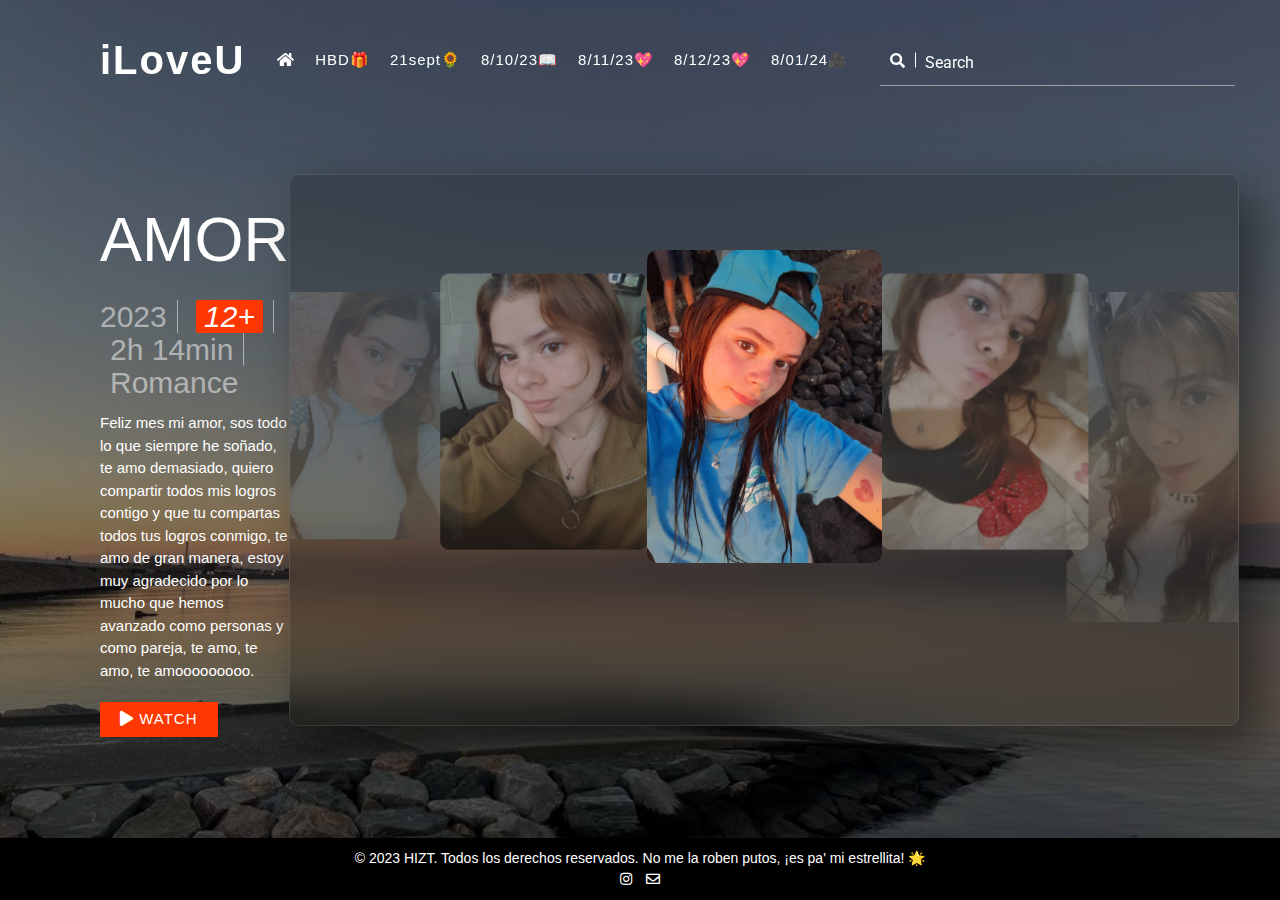
==== movie-website-landing-page/index.html @ 98b6262d "screen MesEneroImovies" ====
<!DOCTYPE html>
<html lang="en">
  <head>
    <meta charset="UTF-8" />
    <meta http-equiv="X-UA-Compatible" content="IE=edge" />
    <meta name="viewport" content="width=device-width, initial-scale=1.0" />
    <meta name="keywords" content="HTML, CSS, JavaScript" />
    <meta name="author" content="DStudio Technology (David)" />
    <!-- https://fontawesome.com/v4/get-started/ -->
    <link rel="stylesheet" href="./font-awesome/css/font-awesome.min.css" />
    <link
      rel="stylesheet"
      href="https://cdnjs.cloudflare.com/ajax/libs/materialize/1.0.0/css/materialize.min.css"
    />
    <link rel="stylesheet" href="./css/main.css" />

    <link rel="preconnect" href="https://fonts.googleapis.com">
    <link rel="preconnect" href="https://fonts.gstatic.com" crossorigin>
    <link
        href="https://fonts.googleapis.com/css2?family=Open+Sans:ital,wght@0,300;0,400;0,500;0,600;0,700;1,300;1,400;1,600;1,700&family=Roboto:ital,wght@0,300;0,400;0,500;0,600;0,700;1,300;1,400;1,500;1,600;1,700&family=Work+Sans:ital,wght@0,300;0,400;0,500;0,600;0,700;1,300;1,400;1,500;1,600;1,700&display=swap"
        rel="stylesheet">

    <link href="/assets/vendor/bootstrap/css/bootstrap.min.css" rel="stylesheet">
    <link href="/assets/vendor/bootstrap-icons/bootstrap-icons.css" rel="stylesheet">
    <link href="/assets/vendor/fontawesome-free/css/all.min.css" rel="stylesheet">
    <link href="/assets/vendor/aos/aos.css" rel="stylesheet">
    <link href="/assets/vendor/glightbox/css/glightbox.min.css" rel="stylesheet">
    <link href="/assets/vendor/swiper/swiper-bundle.min.css" rel="stylesheet">
    <link rel="stylesheet" href="https://cdnjs.cloudflare.com/ajax/libs/font-awesome/5.15.3/css/all.min.css">
    <title>Naho Movie Website </title>
  </head>
  <body>
    
    <header>
      <a href="#" class="logo">iLoveU</a>
      <ul class="nav">
        <li>
          <a href="/"><i class="fa fa-home" aria-hidden="true"></i> </a>
        </li>
        <li><a href="../index.html">HBD🎁</a></li>
        <li><a href="../flor.html">21sept🌻</a></li>
        <li><a href="../turnjs4/samples/basic/index.html">8/10/23📖</a></li>
        <li><a href="../pdfviewer.html">8/11/23💖</a></li>
        <li><a href="../florcita.html">8/12/23💖</a></li>
        <li><a href="#">8/01/24🎥</a></li>

      </ul>
      <div class="search">
        <input type="text" placeholder="Search" />
        <i class="fa fa-search" aria-hidden="true"></i>
      </div>
    </header>
    <div class="banner">
      <div class="content the-little-mermaid active">
        <h1
          class="movie-title"
        ><span style="color: white;">AMOR</span>
      </h1>
        <h4>
          <span>2023</span>
          <span><i>12+</i></span>
          <span>2h 14min</span>
          <span>Romance</span>
        </h4>
        <p>
          Feliz mes mi amor, sos todo lo que siempre he soñado, te amo demasiado, quiero compartir todos mis logros contigo y que tu compartas todos tus logros conmigo,
          te amo de gran manera, estoy muy agradecido por lo mucho que hemos avanzado como personas y como pareja, te amo, te amo, te amooooooooo.
        </p>
        <div class="button">
          <a href="#" onClick="toggleVideo()"><i class="fa fa-play" aria-hidden="true"></i> Watch</a>
          <!--<a href="#"><i class="fa fa-plus" aria-hidden="true"></i> My List</a>-->
        </div>
      </div>
      <div class="content bg-65">
        <h1
        class="movie-title"
      ><span style="color: white;">MY EYES</span>
    </h1>
        <h4>
          <span>2023</span>
          <span><i>15+</i></span>
          <span>1h 33min</span>
          <span>Romance</span>
        </h4>
        <p>
          Sos mi todo. La persona con la cual puedo hablar sobre cualquier tema, la unica persona en la que pienso al nomas despertar,
          y la ultima con la que hablo y quiero siempre hablar al final del dia, sos la primera persona a la cual quiero contarle cuando
          algo bueno me esta pasando, cuando me siento mal por algo, sos la indicada y siempre estuve seguro de eso mi amor,
          sos mas que mi novia, sos mi mejor amiga, mi persona favorita, mi debilidad, mi fortaleza, mi estrellita, tengo mucha suerte de tenerte y estoy muy feliz de tenerte
        </p>
        <div class="button">
          <a href="#" onClick="toggleVideo2()"><i class="fa fa-play" aria-hidden="true"></i> Watch</a>
          <!--<a href="#"><i class="fa fa-plus" aria-hidden="true"></i> My List</a>-->
        </div>
      </div>
      <div class="content the-covenant">
        <h1
        class="movie-title"
      ><span style="color: white;">LIFE'S GOOD</span>
    </h1>
        <h4>
          <span>2023</span>
          <span><i>12+</i></span>
          <span>2h 03min</span>
          <span>ROMANCE</span>
        </h4>
        <p>
          Quiero que tengas en mente siempre que te amo con todo mi ser, no importa que pase, se que ambos lucharemos pa estar juntitos,
          y siempre te voy amar , siempre seras prioridad en mi vida, y siempre voy a querer darte lo mejor, y solo para re afirmartelo, nunca 
          me voy a rendir contigo siempre luchare para que finalmente estemos juntos y estemos felices, te amo mi niña
        </p>
        <div class="button">
          <a href="#" onClick="toggleVideo3()"><i class="fa fa-play" aria-hidden="true"></i> Watch</a>
          <!--<a href="#"><i class="fa fa-plus" aria-hidden="true"></i> My List</a>-->
        </div>
      </div>
      <div class="content the-black-demon">
        <h1
        class="movie-title"
      ><span style="color: white;">MY GIRL</span>
    </h1>
        <h4>
          <span>2023</span>
          <span><i>16+</i></span>
          <span>1h 40min</span>
          <span>ROMANCE</span>
        </h4>
        <p>
          Deseo ser yo siempre el que genere una sonrisa en tu carita, que nunca dudes en escogerme siempre,
          quiero ser la persona a la que acudas cuando necesites un abrazo el resto de mi vida, quiero darte todo mi apoyo,
          y quiero sobre todo cuidar tu corazoncito, te amo mi amor.
        </p>
        <div class="button">
          <a href="#" onClick="toggleVideo4()"><i class="fa fa-play" aria-hidden="true"></i> Watch</a>
          <!--<a href="#"><i class="fa fa-plus" aria-hidden="true"></i> My List</a>-->
        </div>
      </div>
      <div class="content the-tank">
        <h1
        class="movie-title"
      ><span style="color: white;">MY HOME</span>
    </h1>
        <h4>
          <span>2023</span>
          <span><i>15+</i></span>
          <span>1h 40min</span>
          <span>ROMANCE</span>
        </h4>
        <p>
          Estoy muy enamorado de ti y cuando de ti me refiero a literalmente de todo tu, tu forma de ser,
          tu caracter, todo lo que te hace ser tu me encanta, me fascina, cada dia me vuelvo mas adicto a ti, 
          me encanta escucharte reir, me gusta hacerte sonreir y me encantaaa demasiado ver esos ojitos tan lindos
          brillar ante mi presencia, Te Amo mi niña. <a href="https://www.youtube.com/watch?v=mXeqbBtIrNo">
            te la dedico mi estrellita 🌟
          </a>
        </p>
        
        <div class="button">
          <a onClick="toggleVideo5()" href="#"><i class="fa fa-play" aria-hidden="true"></i> Watch</a>
          <!--<a href="#"><i class="fa fa-plus" aria-hidden="true"></i> My List</a>-->
        </div>
      </div>
      <div class="carousel-box">
        <div class="carousel">
          <div
            class="carousel-item"
            onClick="changeBg('bg-little-mermaid.jpeg', 'the-little-mermaid');"
          >
            <img src="./images/movies/uno.jpeg" />
          </div>
          <div class="carousel-item" onClick="changeBg('bg-65.jpeg', 'bg-65');">
            <img src="./images/movies/dos.jpeg" />
          </div>
          <div
            class="carousel-item"
            onClick="changeBg('bg-the-covenant.jpeg', 'the-covenant');"
          >
            <img src="./images/movies/tres.jpeg" />
          </div>
          <div
            class="carousel-item"
            onClick="changeBg('bg-the-black-demon.jpeg', 'the-black-demon');"
          >
            <img src="./images/movies/cuatro.jpeg" />
          </div>
          <div
            class="carousel-item"
            onClick="changeBg('bg-the-tank.jpeg', 'the-tank');"
          >
            <img src="./images/movies/cinco.jpeg" />
          </div>
        </div>
      </div>
     
     
    </div>
    <div class="trailer">
      <video 
      id="uno"
        src="./assets/vuno.mp4"
        muted
        controls="true"
        autoplay="true"
      >
    </video>
      <img
        class="close"
        src="./images/close.png"
        alt="close"
        onClick="toggleVideo()"
      />
    </div>
    <div class="trailer2">
      <video
      id="dos"
        src="./assets/vdos.mp4"
        muted
        controls="true"
        autoplay="true"
      ></video>
      <img
        class="close"
        src="./images/close.png"
        alt="close"
        onClick="toggleVideo2()"
      />
    </div>
    <div class="trailer3">
      <video
        src="./assets/v3.mp4"
        muted
        controls="true"
        autoplay="true"
      ></video>
      <img
        class="close"
        src="./images/close.png"
        alt="close"
        onClick="toggleVideo3()"
      />
    </div>
    <div class="trailer4">
      <video
        src="./assets/v4.mp4"
        muted
        controls="true"
        autoplay="true"
      ></video>
      <img
        class="close"
        src="./images/close.png"
        alt="close"
        onClick="toggleVideo4()"
      />
    </div>
    <div class="trailer5">
      <video
        src="./assets/v5.mp4"
        muted
        controls="true"
        autoplay="true"
      ></video>
      <img
        class="close"
        src="./images/close.png"
        alt="close"
        onClick="toggleVideo5()"
      />
    </div>
    <footer class="footer">
      <div class="footer-content">
        <p>&copy; 2023 HIZT. Todos los derechos reservados. No me la roben putos, ¡es pa' mi estrellita! 🌟<br>
        <a href="https://www.instagram.com/a_fuentes.11/" target="_blank"><i class="fab fa-instagram"></i></a>  <a href=""><i class="far fa-envelope"></i></a> </p>
      </div>
    </footer>
    <script src="https://code.jquery.com/jquery-3.7.0.js"></script>
    <script src="https://cdnjs.cloudflare.com/ajax/libs/materialize/1.0.0/js/materialize.min.js"></script>
    <script src="./js/script.js"></script>
    <script type="text/javascript">
      $(document).ready(function () {
        $('.carousel').carousel();
      });
    </script>
  </body>
</html>
---- movie-website-landing-page/css/main.css ----
@import url('https://fonts.googleapis.com/css2?family=Poppins:ital,wght@0,200;0,300;0,400;0,500;0,600;0,700;0,800;0,900;1,200&family=Roboto:wght@300;400;500&display=swap');
* {
  margin: 0;
  padding: 0;
  box-sizing: border-box;
}

:root {
  --primary: #ff3700;
}

body {
  background: #000000;
  font-family: 'Poppins', sans-serif;
}

header {
  position: absolute;
  top: 0;
  left: 0;
  width: 100%;
  display: flex;
  justify-content: space-between;
  align-items: center;
  padding: 30px 100px;
  z-index: 10;
}

.logo {
  font-size: 40px;
  color: #fff;
  letter-spacing: 2px;
  font-weight: 800;
}

.nav {
  display: flex;
}

.nav li {
  list-style: none;
  margin: 0 10px;
}

.nav li a {
  color: #ffffff;
  text-decoration: none;
  font-weight: 500;
  letter-spacing: 1px;
  cursor: pointer;
  transition: 0.3s;
}

.nav li:hover a {
  color: var(--primary);
}

.search {
  position: relative;
  width: 300px;
  height: 40px;
}

.search input {
  position: absolute;
  left: 0;
  top: 0;
  width: 100%;
  height: 100%;
  color: #ffffff;
  background: transparent;
  border: 1px solid rgba(255, 255, 2555, 0.5);
  outline: none;
  border-radius: 4px;
  padding: 0 10px 0 45px !important;
  backdrop-filter: blur(10px);
}

.search input::placeholder {
  color: #ffffff;
}

.search .fa-search {
  position: absolute;
  top: 50%;
  transform: translateY(-50%);
  left: 10px;
  padding-right: 10px;
  color: #ffffff;
  border-right: 1px solid #ffffff;
}

.banner {
  position: relative;
  width: 100%;
  min-height: 100vh;
  padding: 0 100px;
  display: flex;
  justify-content: space-between;
  align-items: center;
  background: url('../images/movies/bg-little-mermaid.jpeg') no-repeat;
  background-size: cover;
  background-position: center;
  overflow: hidden;
  transition: 0.5s;
}

.banner::before {
  position: absolute;
  content: '';
  top: 0;
  left: 0;
  right: 0;
  bottom: 0;
  width: 100%;
  height: 100%;
  background: rgba(0, 0, 0, 0.5);
}

.content {
  position: relative;
  max-width: 550px;
  display: none;
  visibility: hidden;
  transform: scale(0);
  transition: 0.5s;
}

.content.active {
  display: block;
  visibility: visible;
  transform: scale(1);
  transition: 0.5s;
}

.movie-title {
  max-width: 250px;
}

.banner .content h4 {
  color: rgba(255, 255, 2555, 0.5);
  font-weight: 400;
  font-size: 30px;
}

.banner .content h4 span {
  padding: 0 10px;
  border-right: 1px solid rgba(255, 255, 2555, 0.5);
}

.banner .content h4 span:first-child {
  padding-left: 0;
}

.banner .content h4 span:last-child {
  border-right: 0;
}

.banner .content h4 span i {
  background: var(--primary);
  color: #ffffff;
  padding: 0 8px;
  display: inline-block;
  border-radius: 2px;
}

.banner .content p {
  font-size: 1em;
  font-weight: 300;
  line-height: 1.5em;
  color: #ffffff;
  margin: 10px 0 20px;
}

.banner .content .button {
  position: relative;
}

.banner .content .button a {
  position: relative;
  display: inline-block;
  margin-right: 10px;
  background: var(--primary);
  color: #ffffff;
  padding: 6px 20px;
  text-decoration: none;
  font-weight: 500;
  letter-spacing: 1px;
  text-transform: uppercase;
  transition: 0.5s;
  cursor: pointer;
}

.banner .content .button a:nth-child(2) {
  background: rgba(0, 0, 0, 0.5);
  border: 1px solid rgba(255, 255, 2555, 0.2);
}

.banner .content .button a:hover:nth-child(2) {
  background: var(--primary);
}

.banner .carousel-box {
  position: relative;
  min-width: 950px;
  display: flex;
  justify-content: center;
  align-items: center;
  background: rgba(0, 0, 0, 0.2);
  box-shadow: 20px 20px 50px rgba(0, 0, 0, 0.5);
  border: 1px solid rgba(255, 255, 2555, 0.1);
  backdrop-filter: blur(20px);
  border-radius: 10px;
}

.carousel {
  position: relative;
  height: 550px;
  perspective: 1500px;
}
.carousel .carousel-item {
  width: 250px;
  cursor: pointer;
}
.carousel .carousel-item img {
  max-width: 235px;
  border-radius: 10px;
  transform: translateX(8px) translateY(-100px);
  object-fit: cover;
  object-position: center;
}

.play {
  position: absolute;
  bottom: 50px;
  left: 100px;
  display: inline-flex;
  justify-content: flex-start;
  align-items: center;
  color: #ffffff;
  text-decoration: none;
  text-transform: uppercase;
  font-weight: 500;
  letter-spacing: 1px;
  font-size: 1.2em;
  cursor: pointer !important;
  transition: 0.3s;
}

.play i {
  margin-right: 10px;
  font-size: 40px;
  cursor: pointer !important;
}

.play:hover {
  color: var(--primary);
}

.trailer {
  position: fixed;
  top: 50%;
  left: 50%;
  transform: translate(-50%, -50%);
  z-index: 100;
  width: 100%;
  height: 100%;
  display: flex;
  justify-content: center;
  align-items: center;
  backdrop-filter: blur(20px);
  visibility: hidden;
  opacity: 0;
  transition: 0.5s;
}

.trailer.active {
  visibility: visible;
  opacity: 1;
}

.trailer video {
  max-width: 900px;
  outline: none;
}
.trailer2 {
  position: fixed;
  top: 50%;
  left: 50%;
  transform: translate(-50%, -50%);
  z-index: 100;
  width: 100%;
  height: 100%;
  display: flex;
  justify-content: center;
  align-items: center;
  backdrop-filter: blur(20px);
  visibility: hidden;
  opacity: 0;
  transition: 0.5s;
}

.trailer2.active {
  visibility: visible;
  opacity: 1;
}

.trailer2 video {
  max-width: 900px;
  outline: none;
}
.trailer3 {
  position: fixed;
  top: 50%;
  left: 50%;
  transform: translate(-50%, -50%);
  z-index: 100;
  width: 100%;
  height: 100%;
  display: flex;
  justify-content: center;
  align-items: center;
  backdrop-filter: blur(20px);
  visibility: hidden;
  opacity: 0;
  transition: 0.5s;
}

.trailer3.active {
  visibility: visible;
  opacity: 1;
}

.trailer3 video {
  max-width: 900px;
  outline: none;
}
.trailer4 {
  position: fixed;
  top: 50%;
  left: 50%;
  transform: translate(-50%, -50%);
  z-index: 100;
  width: 100%;
  height: 100%;
  display: flex;
  justify-content: center;
  align-items: center;
  backdrop-filter: blur(20px);
  visibility: hidden;
  opacity: 0;
  transition: 0.5s;
}

.trailer4.active {
  visibility: visible;
  opacity: 1;
}

.trailer4 video {
  max-width: 900px;
  outline: none;
}
.trailer5 {
  position: fixed;
  top: 50%;
  left: 50%;
  transform: translate(-50%, -50%);
  z-index: 100;
  width: 100%;
  height: 100%;
  display: flex;
  justify-content: center;
  align-items: center;
  backdrop-filter: blur(20px);
  visibility: hidden;
  opacity: 0;
  transition: 0.5s;
}

.trailer5.active {
  visibility: visible;
  opacity: 1;
}

.trailer5 video {
  max-width: 900px;
  outline: none;
}
.close {
  position: absolute;
  top: 30px;
  right: 30px;
  cursor: pointer;
  filter: invert(1);
  max-width: 32px;
}

.sci {
  position: absolute;
  bottom: 50px;
  right: 100px;
  display: inline-flex;
  justify-content: flex-start;
  align-items: center;
  gap: 25px;
}

.sci a {
  color: #ffffff;
  text-decoration: none;
  text-transform: uppercase;
  font-weight: 500;
  letter-spacing: 1px;
  font-size: 25px;
  transition: 0.3s;
  cursor: pointer;
}

.sci a:hover {
  color: var(--primary);
}

@media (max-width: 991px) {
  header {
    padding: 20px 50px;
    flex-direction: column;
    flex-wrap: wrap;
    justify-content: center;
  }

  header .nav {
    display: flex;
    justify-content: center;
    flex-wrap: wrap;
    margin: 10px 0;
  }

  .banner {
    padding: 100px 50px;
  }

  .banner .play {
    left: 50px;
    font-size: 1em;
  }

  .play img {
    margin-right: 10px;
    max-width: 40px;
  }

  .trailer video {
    max-width: 90%;
  }
  .trailer2 video {
    max-width: 90%;
  }
  .trailer3 video {
    max-width: 90%;
  }
  .trailer4 video {
    max-width: 90%;
  }
  .trailer5 video {
    max-width: 90%;
  }
}

@media (max-width: 600px) {
  header {
    padding: 20px;
  }

  .search {
    position: relative;
    width: 250px;
    height: 40px;
  }

  .banner {
    padding: 120px 30px 100px;
    flex-direction: column;
  }

  .banner .content {
    margin-top: 18%;
  }

  .movie-title {
    max-width: 150px;
  }

  .banner .content h4 {
    font-weight: 300;
    font-size: 20px;
  }

  .banner .content p {
    font-size: 10px;
    font-weight: 200;
    line-height: 1.2em;
  }

  .banner .carousel-box {
    max-width: 450px;
    max-height: 300px;
  }

  .carousel {
    position: relative;
    height: 280px;
    perspective: 1500px;
  }

  .carousel .carousel-item {
    margin-top: 10%;
    width: 150px;
    cursor: pointer;
  }

  .carousel .carousel-item img {
    max-width: 140px;
    border-radius: 10px;
    transform: translateX(8px) translateY(-100px);
    object-fit: cover;
    object-position: center;
  }

  .banner .play {
    left: 30px;
    bottom: 30px;
  }

  .banner .sci {
    right: 30px;
    bottom: 30px;
    gap: 15px;
  }
}

.footer-content {
  
  max-width: 1200px;
  margin: 0 auto;
}

.footer p {
  margin: 0;
  font-size: 14px;
  line-height: 1.5;
}

.footer a {
  color: white;
  text-decoration: none;
  margin: 0 5px;
}
.footer {
  position: fixed;
  bottom: 0;
  width: 100%;
  background-color: black;
  color: white;
  text-align: center;
  padding: 10px 0;
  z-index: 2; /* Asegura que el footer esté en el frente */
}

body {
  margin: 0;
  padding: 0;
  font-family: Arial, sans-serif;
  overflow-x: hidden;
  overflow-y: scroll;
  
}
#page-content {

  width: 100%; 
  height: calc(100% - 20px); 
  margin-bottom: 100px;
  overflow-x:hidden; 
  overflow-y:scroll; 
}
*,
html {   box-sizing: border-box;

margin: 0;
padding: 0;
}
* {
  box-sizing: border-box;
  scrollbar-color: transparent transparent; /* thumb and track color */
  scrollbar-width: 0px;
}

*::-webkit-scrollbar {
  width: 0;
}

*::-webkit-scrollbar-track {
  background: transparent;
}

*::-webkit-scrollbar-thumb {
  background: transparent;
  border: none;
}

* {
  -ms-overflow-style: none;
}

#overlay {
  font-family: "Poppins", sans-serif;
  margin: 0;
  padding: 0;
  display: flex;
  align-items: center;
  justify-content: center;
  height: 100vh;
  transition: 0.3s linear;
}
#overlay.active {
  width: 100%;
  height: 100vh;
  background-color: rgba(0, 0, 0, 0.7);
}

#burger {
  position: fixed;
  top: 20px; /* Cambia el valor de top a 20px para mantener la distancia desde la parte superior */
  left: 20px; /* Usa "left" en lugar de "right" para colocarlo en la parte izquierda */
  background: #17141d;
  padding: 1rem;
  z-index: 1000;
  cursor: pointer;
  transition: 0.3s linear;
  box-shadow: 2px 2px 5px #17141d;
}
#burger:hover {
  background-color: goldenrod;
}
.line{
  width: 22px;
  margin-bottom: 5px;
  height: 2px;
  background-color: white;
}

.line:last-child {
  margin-bottom: 0;
}

#nav {
  height: 100vh;
  width: 300px;
  display: flex;
  align-items: flex-start; /* Cambia "center" a "flex-start" para alinear en la parte superior */
  justify-content: center;
  background-color: #17141d;
  color: white;
  position: fixed;
  left: 0; /* Cambia "right" a "left" para colocarlo en la parte izquierda */
  transform: translateX(-100%); /* Usa un valor negativo para ocultarlo en la izquierda */
  transition: transform 0.3s linear;
  margin-left: 0; /* Elimina el margen izquierdo para que no se superponga con otros elementos */
}

#nav.active {
  transform: translateX(0);
}
#uele {
  margin-top: 30%;

  list-style: none;
  text-align: left;
}
#uno {
  font-size: 19px;
  display:block; 
  padding:10px; 
  color:#ffffff; 
  text-decoration:dotted; 
}
/*li*/
.text {
  width: 100%;
  text-align: center;
  line-height: 1.8;
  letter-spacing: 3px;
}

#a_drawer {
  color: #fafafa;
  transition: 0.3s linear;
}



#a_drawer:hover {
  color: goldenrod;
  outline: none;
}
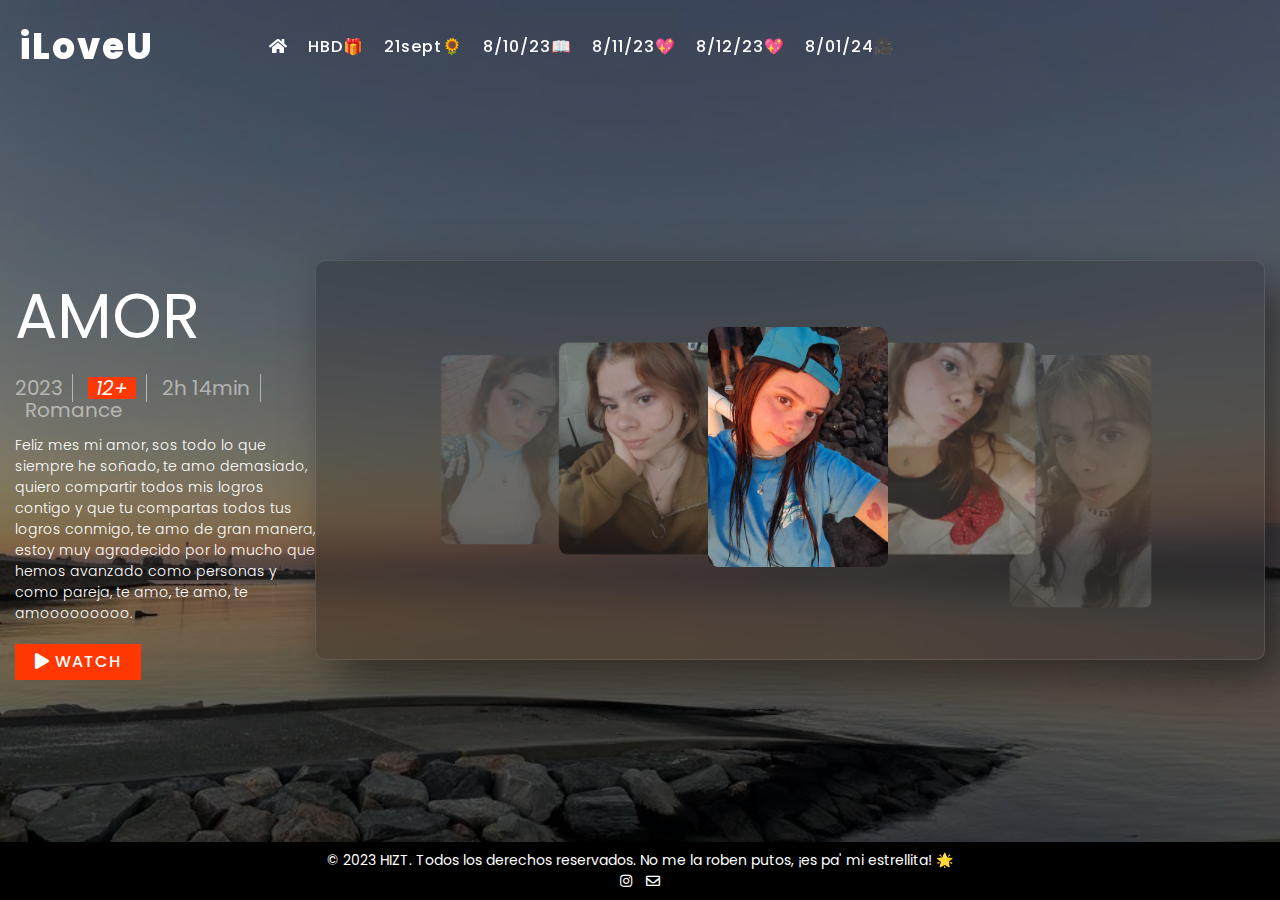
==== commit 426411f8: "fixing responsive screens" ====
--- a/movie-website-landing-page/index.html
+++ b/movie-website-landing-page/index.html
@@ -46,8 +46,7 @@
 
       </ul>
       <div class="search">
-        <input type="text" placeholder="Search" />
-        <i class="fa fa-search" aria-hidden="true"></i>
+    
       </div>
     </header>
     <div class="banner">
--- a/movie-website-landing-page/css/main.css
+++ b/movie-website-landing-page/css/main.css
@@ -471,7 +471,9 @@
   header {
     padding: 20px;
   }
-
+  .content .button {
+    z-index: 1;
+  }
   .search {
     position: relative;
     width: 250px;
@@ -480,8 +482,18 @@
 
   .banner {
     padding: 120px 30px 100px;
-    flex-direction: column;
-  }
+    flex-direction: column-reverse;
+  }
+  
+  .content .button {
+  position: relative;
+  margin: 10px; /* Ajusta según sea necesario */
+  height: auto; /* O ajusta según sea necesario */
+}
+.content .button a {
+  pointer-events: auto;
+}
+
 
   .banner .content {
     margin-top: 18%;
@@ -567,139 +579,179 @@
   z-index: 2; /* Asegura que el footer esté en el frente */
 }
 
-body {
-  margin: 0;
-  padding: 0;
-  font-family: Arial, sans-serif;
-  overflow-x: hidden;
-  overflow-y: scroll;
-  
-}
-#page-content {
-
-  width: 100%; 
-  height: calc(100% - 20px); 
-  margin-bottom: 100px;
-  overflow-x:hidden; 
-  overflow-y:scroll; 
-}
-*,
-html {   box-sizing: border-box;
-
-margin: 0;
-padding: 0;
-}
-* {
-  box-sizing: border-box;
-  scrollbar-color: transparent transparent; /* thumb and track color */
-  scrollbar-width: 0px;
-}
-
-*::-webkit-scrollbar {
-  width: 0;
-}
-
-*::-webkit-scrollbar-track {
-  background: transparent;
-}
-
-*::-webkit-scrollbar-thumb {
-  background: transparent;
-  border: none;
-}
-
-* {
-  -ms-overflow-style: none;
-}
-
-#overlay {
-  font-family: "Poppins", sans-serif;
-  margin: 0;
-  padding: 0;
-  display: flex;
-  align-items: center;
-  justify-content: center;
-  height: 100vh;
-  transition: 0.3s linear;
-}
-#overlay.active {
-  width: 100%;
-  height: 100vh;
-  background-color: rgba(0, 0, 0, 0.7);
-}
-
-#burger {
-  position: fixed;
-  top: 20px; /* Cambia el valor de top a 20px para mantener la distancia desde la parte superior */
-  left: 20px; /* Usa "left" en lugar de "right" para colocarlo en la parte izquierda */
-  background: #17141d;
-  padding: 1rem;
-  z-index: 1000;
-  cursor: pointer;
-  transition: 0.3s linear;
-  box-shadow: 2px 2px 5px #17141d;
-}
-#burger:hover {
-  background-color: goldenrod;
-}
-.line{
-  width: 22px;
-  margin-bottom: 5px;
-  height: 2px;
-  background-color: white;
-}
-
-.line:last-child {
-  margin-bottom: 0;
-}
-
-#nav {
-  height: 100vh;
-  width: 300px;
-  display: flex;
-  align-items: flex-start; /* Cambia "center" a "flex-start" para alinear en la parte superior */
-  justify-content: center;
-  background-color: #17141d;
-  color: white;
-  position: fixed;
-  left: 0; /* Cambia "right" a "left" para colocarlo en la parte izquierda */
-  transform: translateX(-100%); /* Usa un valor negativo para ocultarlo en la izquierda */
-  transition: transform 0.3s linear;
-  margin-left: 0; /* Elimina el margen izquierdo para que no se superponga con otros elementos */
-}
-
-#nav.active {
-  transform: translateX(0);
-}
-#uele {
-  margin-top: 30%;
-
-  list-style: none;
-  text-align: left;
-}
-#uno {
-  font-size: 19px;
-  display:block; 
-  padding:10px; 
-  color:#ffffff; 
-  text-decoration:dotted; 
-}
-/*li*/
-.text {
-  width: 100%;
-  text-align: center;
-  line-height: 1.8;
-  letter-spacing: 3px;
-}
-
-#a_drawer {
-  color: #fafafa;
-  transition: 0.3s linear;
-}
-
-
-
-#a_drawer:hover {
-  color: goldenrod;
-  outline: none;
-}+/* Añadir la siguiente regla para hacer el diseño responsive en general */
+@media (max-width: 1366px) {
+  body {
+    font-size: 14px; /* Ajustar el tamaño de fuente base para pantallas más pequeñas */
+  }
+}
+
+/* Hacer el header responsive */
+@media (max-width: 991px) {
+  header {
+    padding: 20px;
+    flex-direction: column;
+    align-items: center;
+  }
+
+  header .nav {
+    margin: 10px 0;
+  }
+
+  .logo {
+    font-size: 30px; /* Reducir el tamaño del logo para pantallas más pequeñas */
+  }
+
+  .search {
+    width: 250px;
+  }
+}
+
+/* Hacer el banner responsive */
+@media (max-width: 600px) {
+ 
+  .banner {
+    overflow-x: auto;
+  }
+
+  .banner .play {
+    left: 15px;
+    bottom: 15px;
+    display: flex;
+    align-items: center;
+    font-size: 0.9em;
+  }
+
+  .play i {
+    font-size: 30px;
+  }
+
+  .banner .content {
+    margin-top: 10%;
+  }
+
+  .movie-title {
+    max-width: 100%;
+  }
+
+  .banner .content h4 {
+    font-size: 18px;
+  }
+
+  .banner .content p {
+    font-size: 12px;
+    line-height: 1.3em;
+  }
+
+  .banner .carousel-box {
+    max-width: 100%;
+    max-height: 200px;
+  }
+
+  .carousel {
+    height: 180px;
+  }
+
+  .carousel .carousel-item {
+    margin-top: 5%;
+    width: 100px;
+  }
+
+  .carousel .carousel-item img {
+    max-width: 90px;
+    transform: translateX(8px) translateY(-80px);
+  }
+
+  .banner .play {
+    left: 15px;
+    bottom: 15px;
+  }
+
+  .banner .sci {
+    right: 15px;
+    bottom: 15px;
+    gap: 10px;
+  }
+}
+
+/* Hacer el footer responsive */
+.footer {
+  padding: 8px 0;
+}
+
+.footer a {
+  margin: 0 3px;
+}
+
+
+
+/* Añadir reglas para hacer el diseño responsive para 1366x768 */
+@media (max-width: 1366px) {
+  body {
+    font-size: 16px; /* Ajustar el tamaño de fuente base para pantallas más pequeñas */
+  }
+
+  header {
+    padding: 20px;
+  }
+
+  .logo {
+    font-size: 36px; /* Ajustar el tamaño del logo para pantallas más pequeñas */
+  }
+
+  .search {
+    width: 250px;
+  }
+
+  .banner {
+    padding: 80px 15px 60px;
+  }
+
+  .banner .content h4 {
+    font-size: 20px;
+  }
+
+  .banner .content p {
+    font-size: 14px;
+    line-height: 1.5em;
+  }
+
+  .banner .carousel-box {
+    max-width: 100%;
+    max-height: 400px;
+  }
+
+  .carousel {
+    height: 880px;
+  }
+
+  .carousel .carousel-item {
+    margin-top: 5%;
+    width: 180px;
+  }
+
+  .carousel .carousel-item img {
+    max-width: 900px;
+    transform: translateX(8px) translateY(-80px);
+  }
+
+  .banner .play {
+    left: 15px;
+    bottom: 15px;
+    font-size: 1em; /* Ajustar el tamaño del botón de play */
+  }
+
+  .banner .sci {
+    right: 15px;
+    bottom: 15px;
+    gap: 10px;
+  }
+
+  .footer {
+    padding: 8px 0;
+  }
+
+  .footer a {
+    margin: 0 5px;
+  }
+}
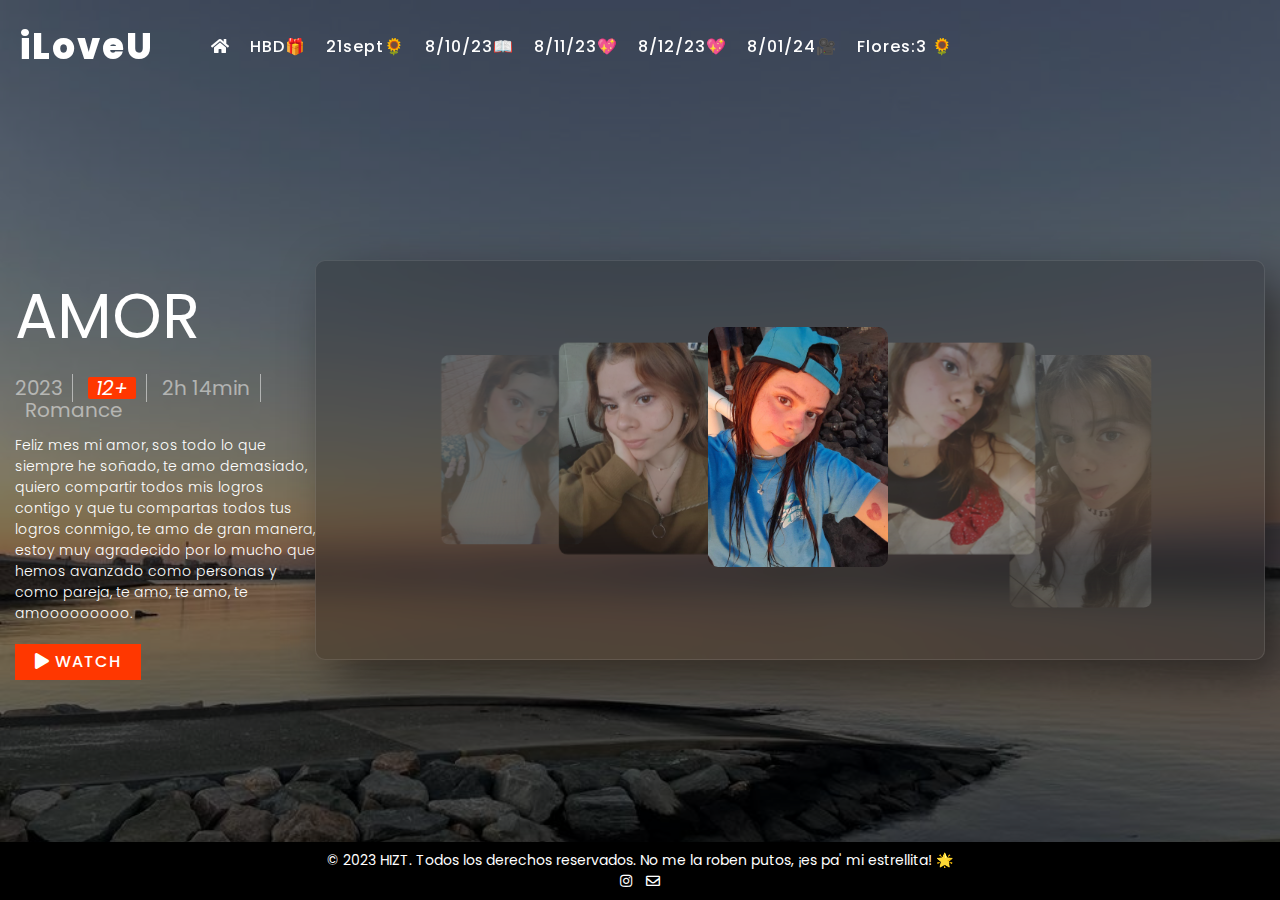
==== commit 59886fb3: "adding florecitas" ====
--- a/movie-website-landing-page/index.html
+++ b/movie-website-landing-page/index.html
@@ -43,6 +43,7 @@
         <li><a href="../pdfviewer.html">8/11/23💖</a></li>
         <li><a href="../florcita.html">8/12/23💖</a></li>
         <li><a href="#">8/01/24🎥</a></li>
+        <li><a href="../florcitareactiva.html"> Flores:3 🌻</a></li>
 
       </ul>
       <div class="search">
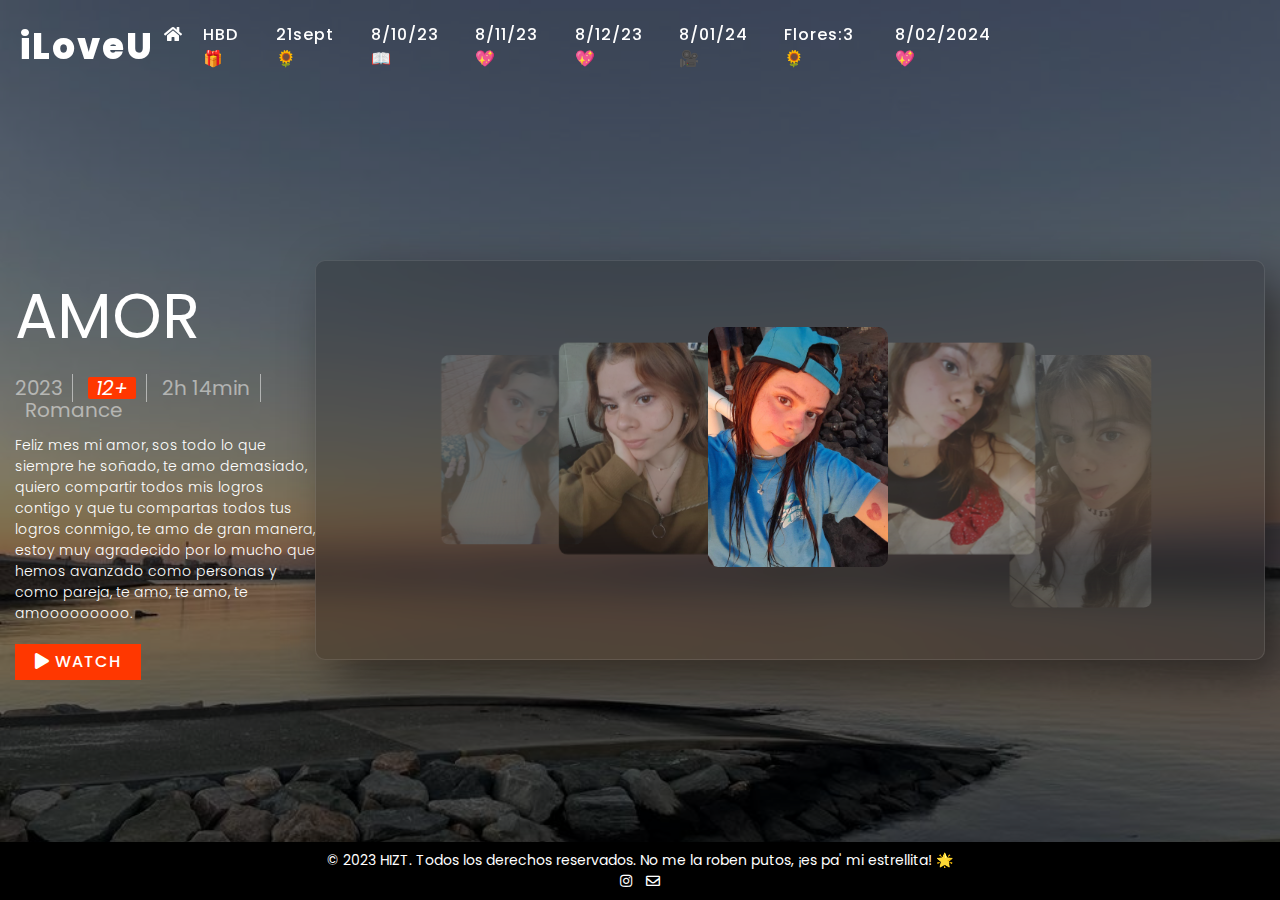
==== commit 59ea5d05: "adding new screen 8/02/2024" ====
--- a/movie-website-landing-page/index.html
+++ b/movie-website-landing-page/index.html
@@ -44,6 +44,8 @@
         <li><a href="../florcita.html">8/12/23💖</a></li>
         <li><a href="#">8/01/24🎥</a></li>
         <li><a href="../florcitareactiva.html"> Flores:3 🌻</a></li>
+        <li><a href="../certified.html">8/02/2024 💖</a></li>
+
 
       </ul>
       <div class="search">
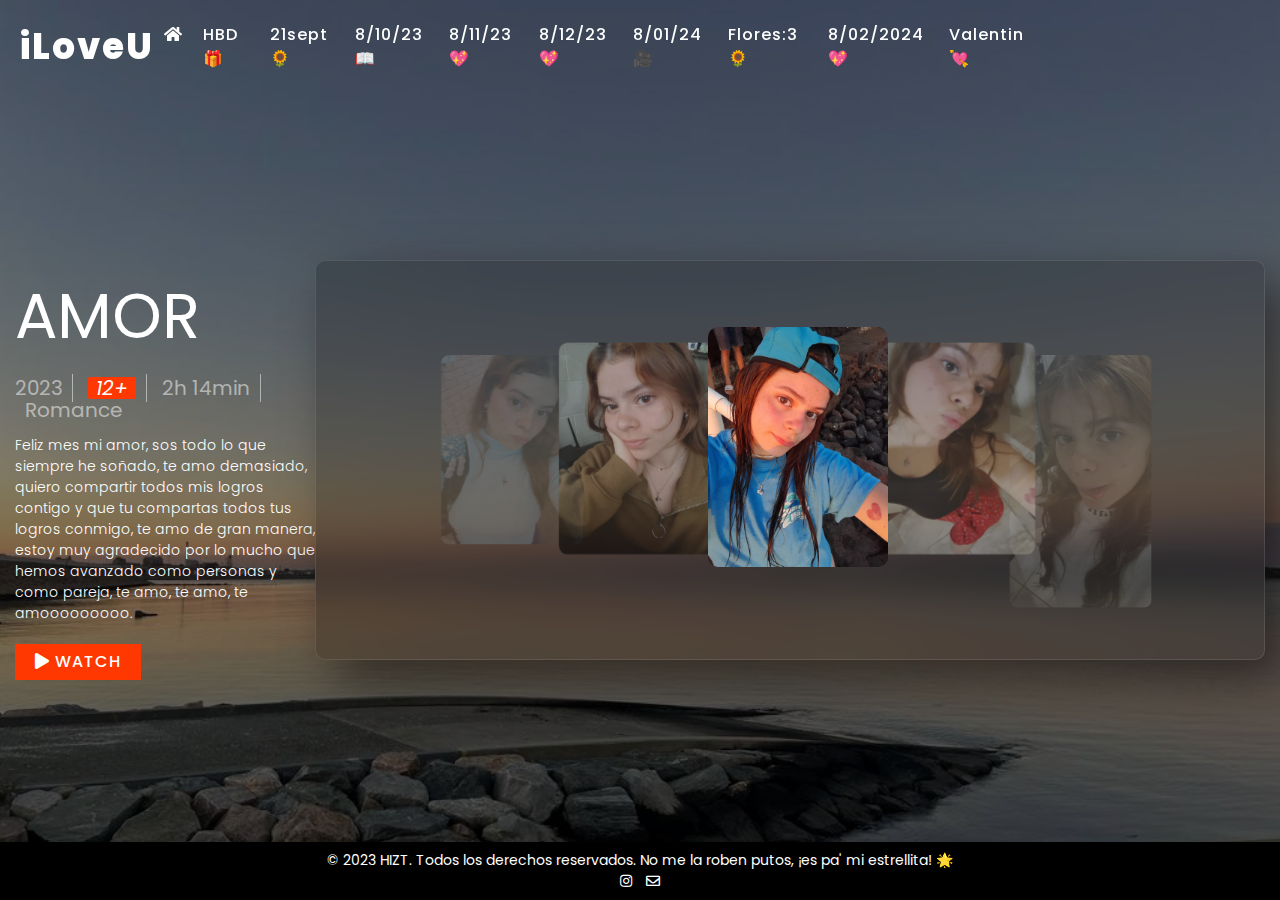
==== commit c5aa109e: "nueva screen San Valentin" ====
--- a/movie-website-landing-page/index.html
+++ b/movie-website-landing-page/index.html
@@ -45,6 +45,8 @@
         <li><a href="#">8/01/24🎥</a></li>
         <li><a href="../florcitareactiva.html"> Flores:3 🌻</a></li>
         <li><a href="../certified.html">8/02/2024 💖</a></li>
+        <li><a href="../valentin.html">Valentin 💘</a></li>
+
 
 
       </ul>
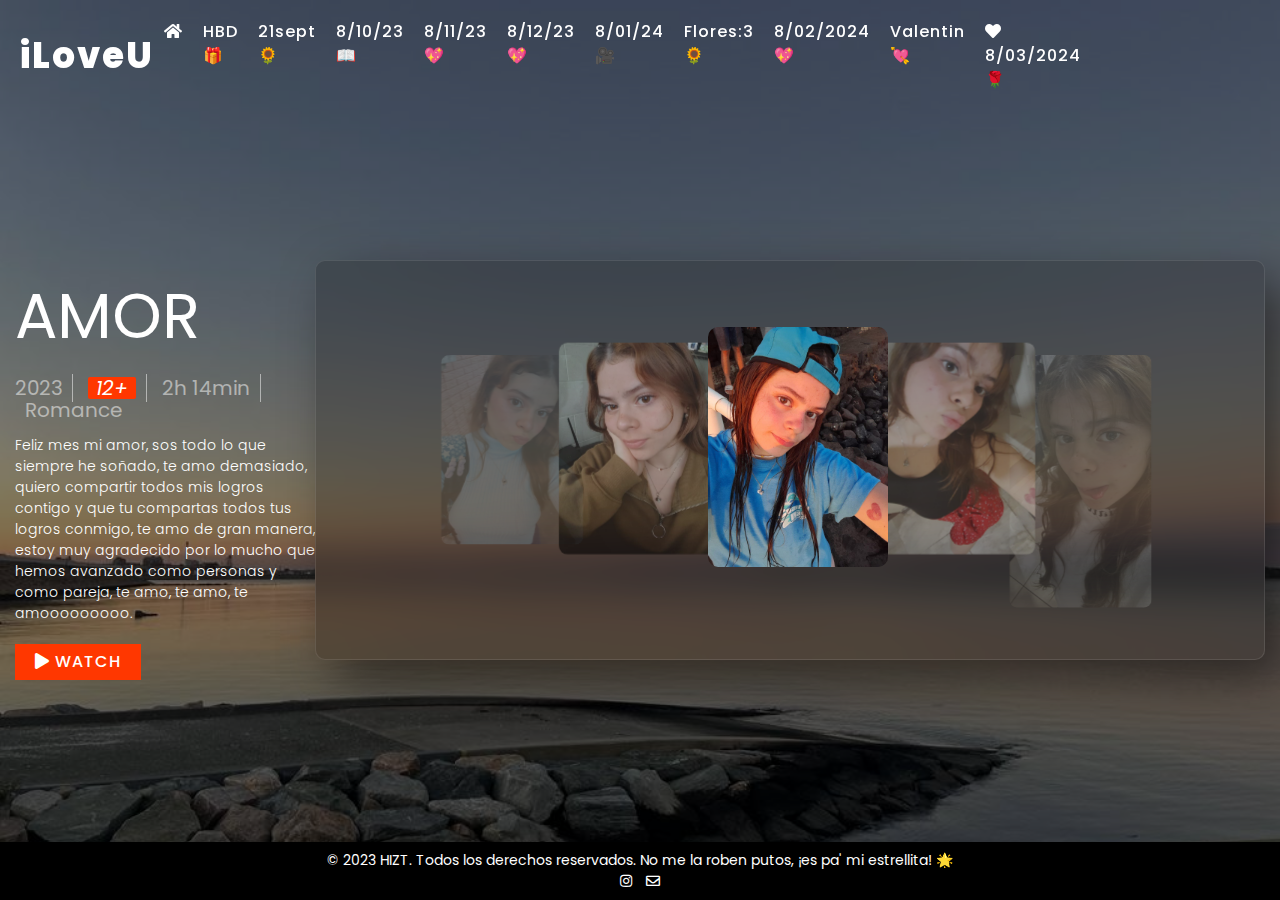
==== commit cc34eff7: "adding new screen 3/07/2024" ====
--- a/movie-website-landing-page/index.html
+++ b/movie-website-landing-page/index.html
@@ -46,6 +46,7 @@
         <li><a href="../florcitareactiva.html"> Flores:3 🌻</a></li>
         <li><a href="../certified.html">8/02/2024 💖</a></li>
         <li><a href="../valentin.html">Valentin 💘</a></li>
+        <li><a href="../march/index.html"><i class="fas fa-heart menu-icon"></i>  8/03/2024 🌹</a></li>
 
 
 
